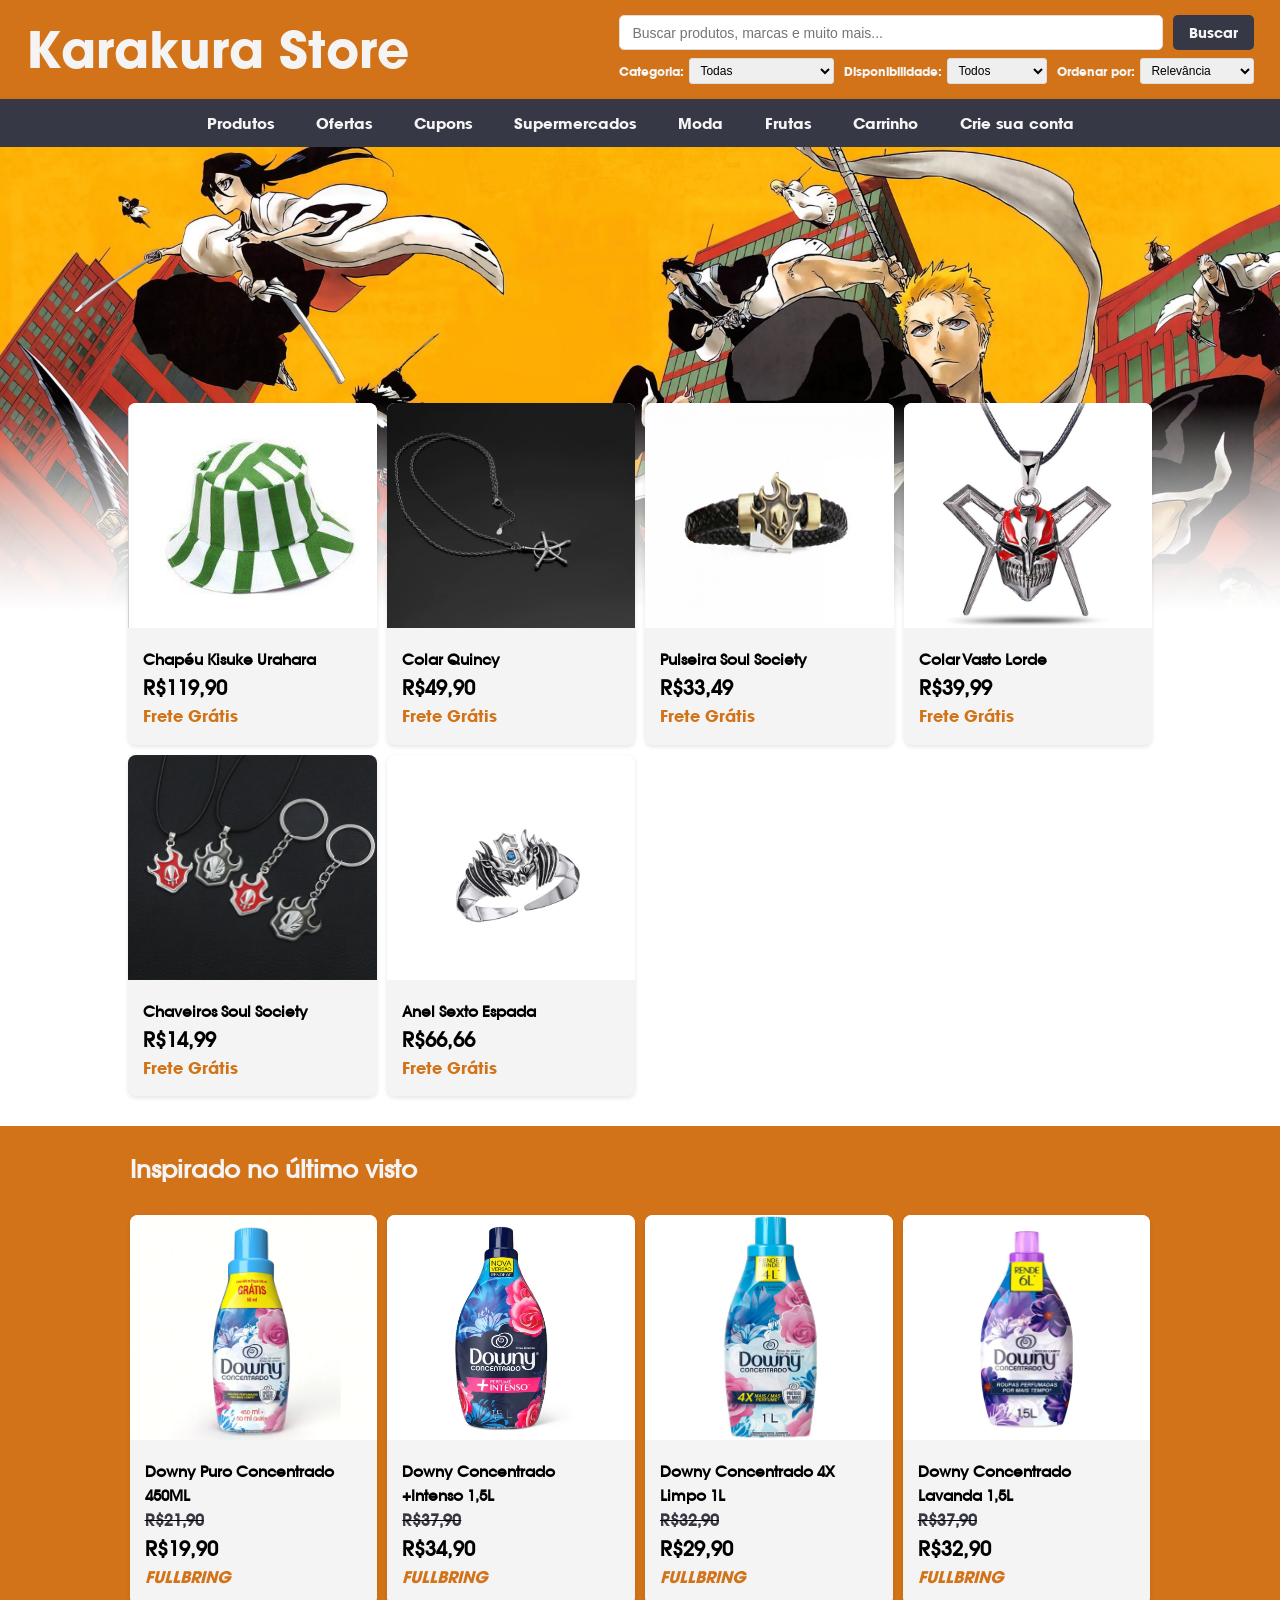
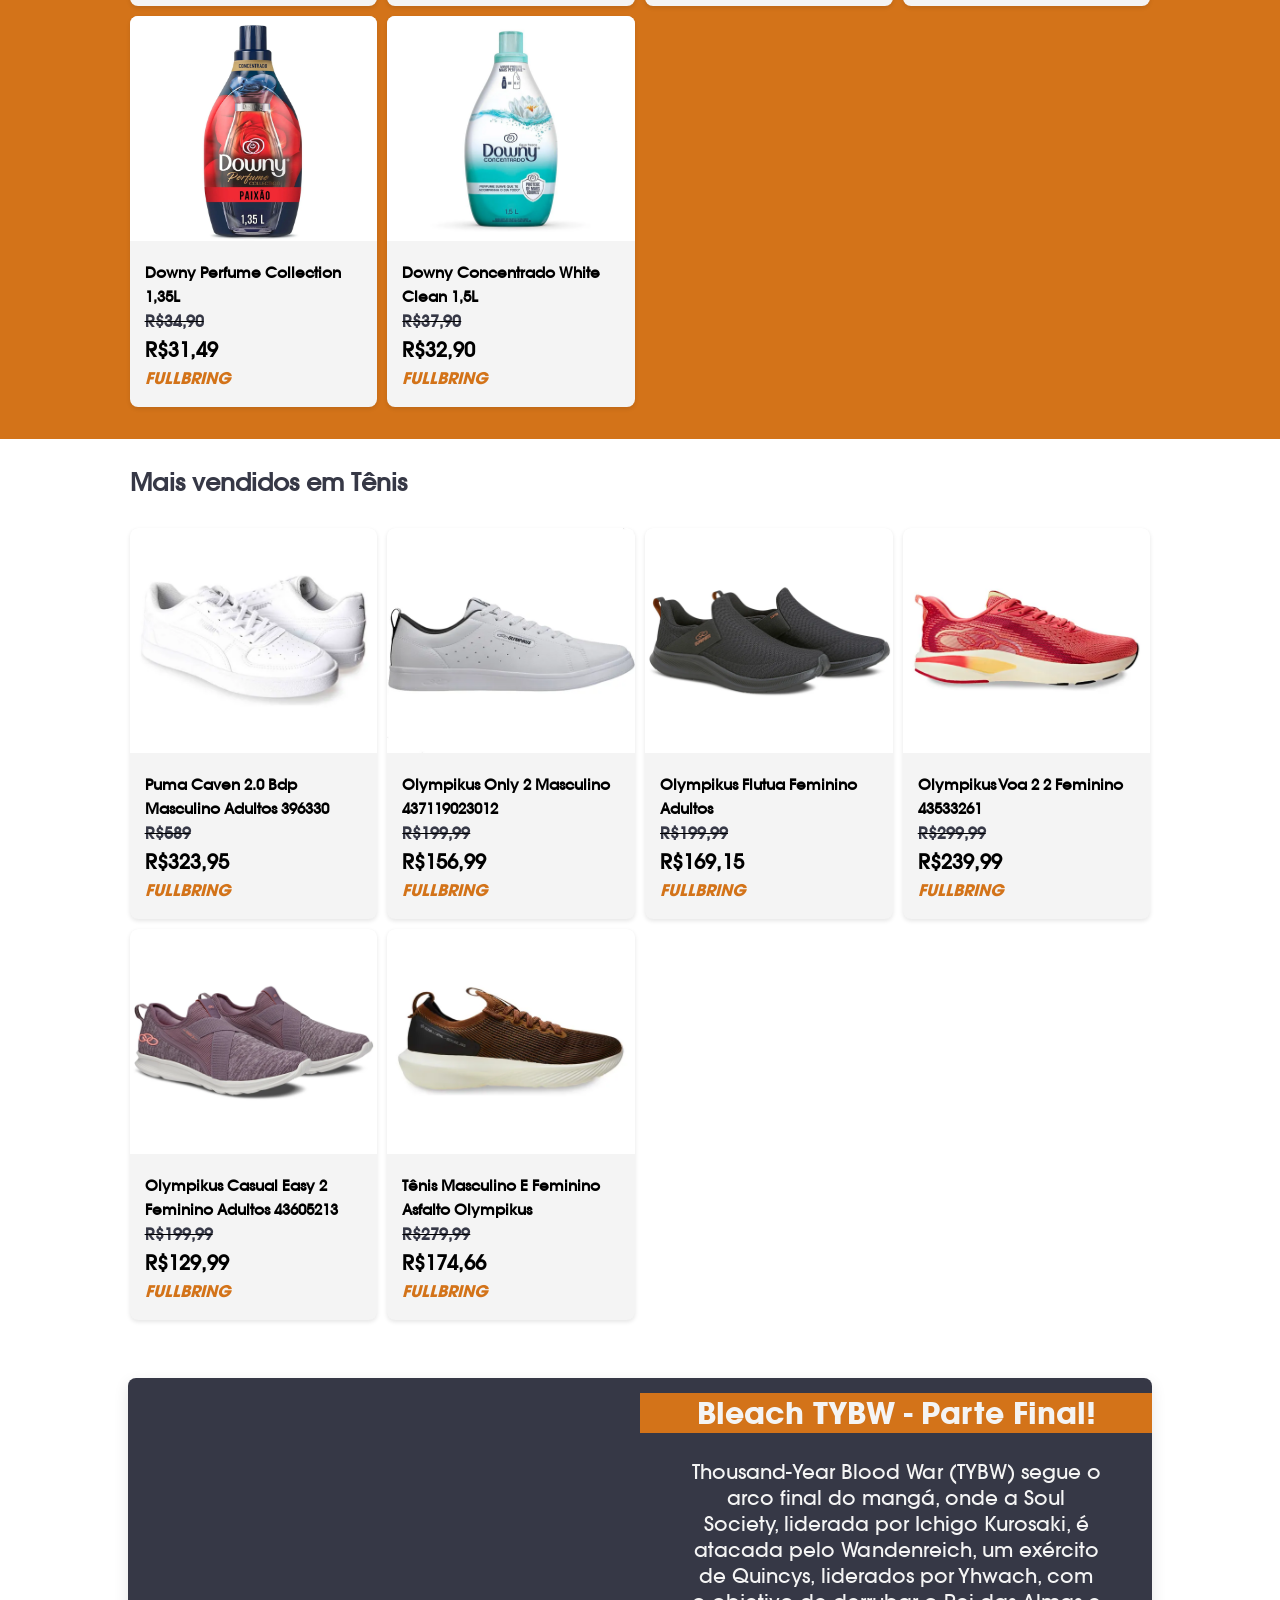
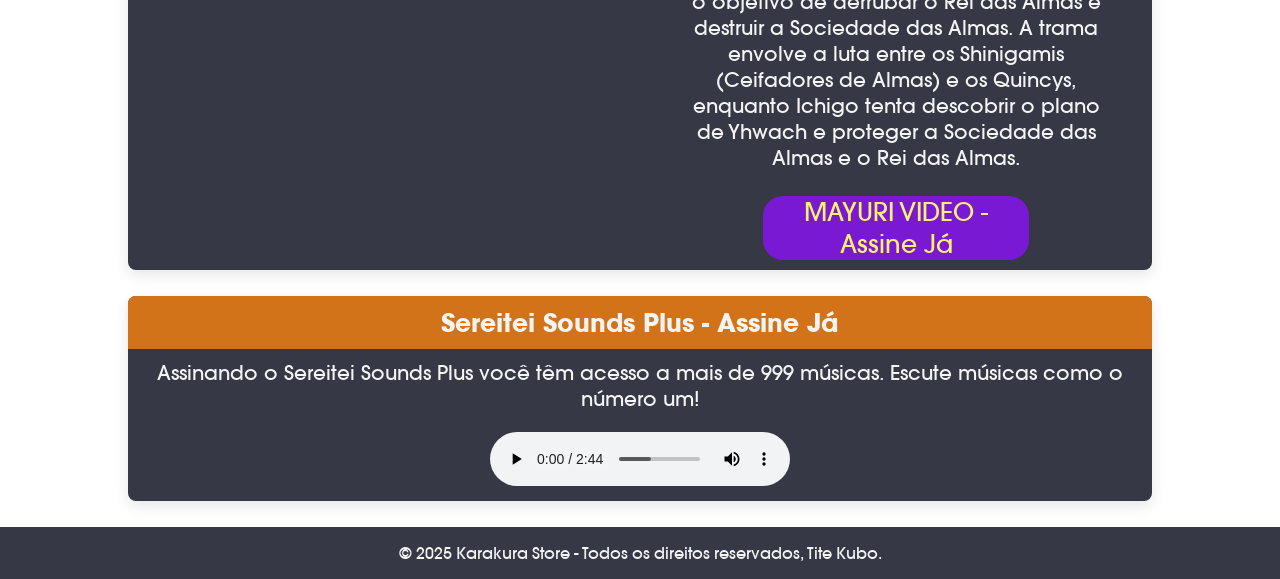
==== public/index.html @ 60619a32 "fix: alterando caminho de pastas Organizando pastas para facilitar versionamento na Vercel" ====
<!DOCTYPE html>
<html lang="en">

<head>
  <meta charset="UTF-8" />
  <meta name="viewport" content="width=device-width, initial-scale=1.0" />
  <link rel="stylesheet" type="text/css" href="style.css" />
  <title>Karakura Store</title>
</head>

<body>

  <div class="header">
    <h1 class="title">Karakura Store</h1>
    <div class="search-section">
      <form class="search-form">
        <input type="text" class="search-input" placeholder="Buscar produtos, marcas e muito mais..." />
        <button type="submit" class="search-button">Buscar</button>
      </form>
      <div class="filters">
        <div class="filter-group">
          <label for="category">Categoria:</label>
          <select id="category" class="filter-select">
            <option value="">Todas</option>
            <option value="vehicles">Veículos</option>
            <option value="supermarket">Supermercado</option>
            <option value="technology">Tecnologia</option>
            <option value="house">Casa e Móveis</option>
            <option value="homeappliances">Eletrodomésticos</option>
            <option value="sports">Esporte e Fitness</option>
            <option value="tools">Ferramentas</option>
            <option value="builds">Construção</option>
            <option value="commerces">Indústria e Comércio</option>
            <option value="petshops">Pet Shop</option>
            <option value="health">Saúde</option>
          </select>
        </div>
        <div class="filter-group">
          <label for="availability">Disponibilidade:</label>
          <select id="availability" class="filter-select">
            <option value="all">Todos</option>
            <option value="discount">Desconto</option>
            <option value="shipshipping">Frete Grátis</option>
          </select>
        </div>
        <div class="filter-group">
          <label for="sort">Ordenar por:</label>
          <select id="sort" class="filter-select">
            <option value="relevance">Relevância</option>
            <option value="title-asc">Título (A-Z)</option>
            <option value="title-desc">Título (Z-A)</option>
            <option value="newest">Mais Recentes</option>
          </select>
        </div>
      </div>
    </div>
  </div>

  <nav>
    <ul>
      <li><a href="./produtos.html">Produtos</a></li>
      <li><a href="#">Ofertas</a></li>
      <li><a href="#">Cupons</a></li>
      <li><a href="#">Supermercados</a></li>
      <li><a href="#">Moda</a></li>
      <li><a href="#">Frutas</a></li>
      <li><a href="./carrinho.html">Carrinho</a></li>
      <li><a href="./cadastro.html">Crie sua conta</a></li>
    </ul>
  </nav>

  <div class="banner">
    <img class="banner-image" src="../public/img/ban.jpeg" alt="banner" />
  </div>

  <main>
    <div class="limit1">
      <section class="prod-container cont-one">
        <a class="prod-link" href="./produto.html">
          <div class="prod">
            <img class="prod-image" src="../public/img/acs1.png" alt="produto" />
            <div class="prod-info">
              <p class="prod-name">Chapéu Kisuke Urahara</p>
              <p class="prod-price">R$119,90</p>
              <p class="prod-plus">Frete Grátis</p>
            </div>
          </div>
        </a>

        <div class="prod">
          <img class="prod-image" src="../public/img/acs2.png" alt="produto" />
          <div class="prod-info">
            <p class="prod-name">Colar Quincy</p>
            <p class="prod-price">R$49,90</p>
            <p class="prod-plus">Frete Grátis</p>
          </div>
        </div>

        <div class="prod">
          <img class="prod-image" src="../public/img/acs3.png" alt="produto" />
          <div class="prod-info">
            <p class="prod-name">Pulseira Soul Society</p>
            <p class="prod-price">R$33,49</p>
            <p class="prod-plus">Frete Grátis</p>
          </div>
        </div>

        <div class="prod">
          <img class="prod-image" src="../public/img/acs4.png" alt="produto" />
          <div class="prod-info">
            <p class="prod-name">Colar Vasto Lorde</p>
            <p class="prod-price">R$39,99</p>
            <p class="prod-plus">Frete Grátis</p>
          </div>
        </div>

        <div class="prod">
          <img class="prod-image" src="../public/img/acs5.png" alt="produto" />
          <div class="prod-info">
            <p class="prod-name">Chaveiros Soul Society</p>
            <p class="prod-price">R$14,99</p>
            <p class="prod-plus">Frete Grátis</p>
          </div>
        </div>

        <div class="prod">
          <img class="prod-image" src="../public/img/acs6.png" alt="produto" />
          <div class="prod-info">
            <p class="prod-name">Anel Sexto Espada</p>
            <p class="prod-price">R$66,66</p>
            <p class="prod-plus">Frete Grátis</p>
          </div>
        </div>
      </section>
    </div>

    <div class="limit2">
      <h2 class="subtit" style="margin-left: 10%; margin-top: 2%">
        Inspirado no último visto
      </h2>
      <section class="prod-container">
        <div class="prod">
          <img class="prod-image" src="../public/img/limp1.png" alt="produto" />
          <div class="prod-info">
            <p class="prod-name">Downy Puro Concentrado 450ML</p>
            <s>
              <p class="prod-price" style="font-size: 16px; color: #363846">
                R$21,90
              </p>
            </s>
            <p class="prod-price">R$19,90</p>
            <i>
              <p class="prod-plus">FULLBRING</p>
            </i>
          </div>
        </div>

        <div class="prod">
          <img class="prod-image" src="../public/img/limp2.png" alt="produto" />
          <div class="prod-info">
            <p class="prod-name">Downy Concentrado +Intenso 1,5L</p>
            <s>
              <p class="prod-price" style="font-size: 16px; color: #363846">
                R$37,90
              </p>
            </s>
            <p class="prod-price">R$34,90</p>
            <i>
              <p class="prod-plus">FULLBRING</p>
            </i>
          </div>
        </div>

        <div class="prod">
          <img class="prod-image" src="../public/img/limp3.png" alt="produto" />
          <div class="prod-info">
            <p class="prod-name">Downy Concentrado 4X Limpo 1L</p>
            <s>
              <p class="prod-price" style="font-size: 16px; color: #363846">
                R$32,90
              </p>
            </s>
            <p class="prod-price">R$29,90</p>
            <i>
              <p class="prod-plus">FULLBRING</p>
            </i>
          </div>
        </div>

        <div class="prod">
          <img class="prod-image" src="../public/img/limp4.png" alt="produto" />
          <div class="prod-info">
            <p class="prod-name">Downy Concentrado Lavanda 1,5L</p>
            <s>
              <p class="prod-price" style="font-size: 16px; color: #363846">
                R$37,90
              </p>
            </s>
            <p class="prod-price">R$32,90</p>
            <i>
              <p class="prod-plus">FULLBRING</p>
            </i>
          </div>
        </div>

        <div class="prod">
          <img class="prod-image" src="../public/img/limp5.png" alt="produto" />
          <div class="prod-info">
            <p class="prod-name">Downy Perfume Collection 1,35L</p>
            <s>
              <p class="prod-price" style="font-size: 16px; color: #363846">
                R$34,90
              </p>
            </s>
            <p class="prod-price">R$31,49</p>
            <i>
              <p class="prod-plus">FULLBRING</p>
            </i>
          </div>
        </div>

        <div class="prod">
          <img class="prod-image" src="../public/img/limp6.png" alt="produto" />
          <div class="prod-info">
            <p class="prod-name">Downy Concentrado White Clean 1,5L</p>
            <s>
              <p class="prod-price" style="font-size: 16px; color: #363846">
                R$37,90
              </p>
            </s>
            <p class="prod-price">R$32,90</p>
            <i>
              <p class="prod-plus">FULLBRING</p>
            </i>
          </div>
        </div>
      </section>
    </div>

    <div class="limit3">
      <h2 class="subtit" style="margin-left: 10%; margin-top: 2%; color: #363846">
        Mais vendidos em Tênis
      </h2>
      <section class="prod-container">
        <div class="prod">
          <img class="prod-image" src="../public/img/tenis1.png" alt="produto" style="object-fit: fill" />
          <div class="prod-info">
            <p class="prod-name">
              Puma Caven 2.0 Bdp Masculino Adultos 396330
            </p>
            <s>
              <p class="prod-price" style="font-size: 16px; color: #363846">
                R$589
              </p>
            </s>
            <p class="prod-price">R$323,95</p>
            <i>
              <p class="prod-plus">FULLBRING</p>
            </i>
          </div>
        </div>

        <div class="prod">
          <img class="prod-image" src="../public/img/tenis2.png" alt="produto" />
          <div class="prod-info">
            <p class="prod-name">Olympikus Only 2 Masculino 437119023012</p>
            <s>
              <p class="prod-price" style="font-size: 16px; color: #363846">
                R$199,99
              </p>
            </s>
            <p class="prod-price">R$156,99</p>
            <i>
              <p class="prod-plus">FULLBRING</p>
            </i>
          </div>
        </div>

        <div class="prod">
          <img class="prod-image" src="../public/img/tenis3.png" alt="produto" />
          <div class="prod-info">
            <p class="prod-name">Olympikus Flutua Feminino Adultos</p>
            <s>
              <p class="prod-price" style="font-size: 16px; color: #363846">
                R$199,99
              </p>
            </s>
            <p class="prod-price">R$169,15</p>
            <i>
              <p class="prod-plus">FULLBRING</p>
            </i>
          </div>
        </div>

        <div class="prod">
          <img class="prod-image" src="../public/img/tenis4.png" alt="produto" />
          <div class="prod-info">
            <p class="prod-name">Olympikus Voa 2 2 Feminino 43533261</p>
            <s>
              <p class="prod-price" style="font-size: 16px; color: #363846">
                R$299,99
              </p>
            </s>
            <p class="prod-price">R$239,99</p>
            <i>
              <p class="prod-plus">FULLBRING</p>
            </i>
          </div>
        </div>

        <div class="prod">
          <img class="prod-image" src="../public/img/tenis5.png" alt="produto" />
          <div class="prod-info">
            <p class="prod-name">
              Olympikus Casual Easy 2 Feminino Adultos 43605213
            </p>
            <s>
              <p class="prod-price" style="font-size: 16px; color: #363846">
                R$199,99
              </p>
            </s>
            <p class="prod-price">R$129,99</p>
            <i>
              <p class="prod-plus">FULLBRING</p>
            </i>
          </div>
        </div>

        <div class="prod">
          <img class="prod-image" src="../public/img/tenis6.png" alt="produto" />
          <div class="prod-info">
            <p class="prod-name">
              Tênis Masculino E Feminino Asfalto Olympikus
            </p>
            <s>
              <p class="prod-price" style="font-size: 16px; color: #363846">
                R$279,99
              </p>
            </s>
            <p class="prod-price">R$174,66</p>
            <i>
              <p class="prod-plus">FULLBRING</p>
            </i>
          </div>
        </div>
      </section>
    </div>

    <section class="ad-container">
      <iframe width="50%" height="435" src="https://www.youtube.com/embed/HL3eTEn0KXE?si=X6CCgb_nDaPmiu17"
        title="YouTube video player" frameborder="0"
        allow="accelerometer; autoplay; clipboard-write; encrypted-media; gyroscope; picture-in-picture; web-share"
        referrerpolicy="strict-origin-when-cross-origin" allowfullscreen></iframe>
      <div class="ad-text">
        <h2 class="ad-title">Bleach TYBW - Parte Final!</h2>
        <p class="ad-desc">
          Thousand-Year Blood War (TYBW) segue o arco final do mangá, onde a
          Soul Society, liderada por Ichigo Kurosaki, é atacada pelo
          Wandenreich, um exército de Quincys, liderados por Yhwach, com o
          objetivo de derrubar o Rei das Almas e destruir a Sociedade das
          Almas. A trama envolve a luta entre os Shinigamis (Ceifadores de
          Almas) e os Quincys, enquanto Ichigo tenta descobrir o plano de
          Yhwach e proteger a Sociedade das Almas e o Rei das Almas.
        </p>
        <p class="ad-button">MAYURI VIDEO - Assine Já</p>
      </div>
    </section>

    <section class="audio-container">
      <p class="audio-title">Sereitei Sounds Plus - Assine Já</p>
      <p class="audio-text">
        Assinando o Sereitei Sounds Plus você têm acesso a mais de 999
        músicas. Escute músicas como o número um!
      </p>
      <audio autoplay="autoplay" controls="controls">
        <source src="../public/sounds/numberone.mp3" type="audio/mp3" />
      </audio>
    </section>
  </main>

  <footer>
    <p>
      &copy; 2025 Karakura Store - Todos os direitos reservados, Tite Kubo.
    </p>
  </footer>
</body>

</html>
---- public/style.css ----
* {
  margin: 0;
  padding: 0;
  box-sizing: border-box;
}

@font-face {
  font-family: avantebold;
  src: url(../public/fonts/AvanteBold.ttf);
}

@font-face {
  font-family: avantemid;
  src: url(../public/fonts/AvanteMid.ttf);
}

body {
  background-color: #ffffff;
  font-family: avantemid;
  display: flex;
  flex-direction: column;
  min-height: 100vh;
}

.header {
  background-color: #d37319;
  color: #f4f4f4;
  box-shadow: 0 2px 4px rgba(0, 0, 0, 0.1);
  display: flex;
  justify-content: space-between;
  align-items: center;
  padding: 15px 2%;
  min-height: 80px;
}

.title {
  font-family: avantebold;
  font-size: 50px;
  font-weight: 400;
  margin: 0;
  align-self: center;
}

.subtit {
  color: #f4f4f4;
}

ul {
  font-family: avantebold;
  list-style-type: none;
  background-color: #363846;
  display: flex;
  justify-content: center;
  padding: 13px;
  box-shadow: 0 2px 5px rgba(0, 0, 0, 0.2);
}

li a {
  font-family: avantebold;
  color: #f4f4f4;
  text-align: center;
  padding: 14px 21px;
  text-decoration: none;
  font-weight: 100;
  font-size: 15px;
  transition: all 0.3s ease;
}

li a:hover {
  color: #d37319;
  transform: scale(1.05);
  background-color: #f4f4f4;
}

.search-section {
  font-family: avantebold;
  display: flex;
  flex-direction: column;
  align-items: flex-end;
  justify-content: center;
  max-width: 800px;
  gap: 8px;
}

.search-form {
  display: flex;
  gap: 10px;
  margin-bottom: 0;
  width: 100%;
  max-width: 650px;
}

.search-input {
  flex: 1;
  padding: 8px 12px;
  border: 1px solid #ddd;
  border-radius: 5px;
  font-size: 14px;
}

.search-button {
  font-family: avantebold;
  background-color: #363846;
  color: #f4f4f4;
  border: none;
  padding: 8px 16px;
  font-size: 14px;
  border-radius: 5px;
  cursor: pointer;
  white-space: nowrap;
  transition: all 0.3s ease;
}

.search-button:hover {
  background-color: #f4f4f4;
  color: #d37319;
  transform: scale(1);
}

.filters {
  display: flex;
  gap: 10px;
  flex-wrap: wrap;
  justify-content: flex-end;
}

.filter-group {
  display: flex;
  align-items: center;
  gap: 5px;
}

.filter-group label {
  font-size: 12px;
  color: #f4f4f4;
  white-space: nowrap;
}

.filter-select {
  padding: 4px 6px;
  border: 1px solid #ddd;
  border-radius: 3px;
  font-size: 12px;
  min-width: 100px;
}

.banner {
  height: 0;
}

.banner-image {
  width: 100%;
  height: 600px;
  object-fit: cover;
}

.limit1 {
  position: relative;
  background-image: linear-gradient(rgb(0, 0, 0, 0) 0%, rgb(255, 255, 255) 50%);
}

.prod-container {
  width: 100%;
  margin: 30px auto;
  display: grid;
  grid-template-columns: repeat(auto-fill, minmax(210px, 1fr));
  padding-left: 10%;
  padding-right: 10%;
  gap: 10px;
  align-items: right;
  position: relative;
}

.cont-one{
  margin-top: 20%; 
  background-image: linear-gradient(rgb(0, 0, 0, 0) 0%, rgb(255, 255, 255) 30%);
}

.prod {
  border-radius: 8px;
  overflow: hidden;
  transition: transform 0.3s ease;
  background-color: #f4f4f4;
  box-shadow: 0 2px 4px rgba(0, 0, 0, 0.1);
}

.prod-link {
  text-decoration: none; 
  color: #000000;
}

.prod:hover {
  transform: translateY(-5px);
  box-shadow: 0 5px 15px rgba(0, 0, 0, 0.1);
}

.prod-image {
  width: 100%;
  height: 225px;
  object-fit: fill;
}

.prod-info {
  padding: 15px;
  line-height: 1.6;
}

.prod-name {
  font-family: avantemid;
  font-size: 15px;
  font-weight: bold;
}

.prod-price {
  font-family: avantemid;
  font-size: 20px;
  font-weight: bold;
}

.prod-plus {
  color: #d37319;
  font-family: avantebold;
}

.limit2 {
  background-color: #d37319;
  padding: 2px;
}

.limit3 {
  padding: 2px;
}

.ad-container {
  background-color: #363846;
  margin: 2% 10%;
  display: flex;
  border-radius: 8px;
  box-shadow: 0 5px 15px rgba(0, 0, 0, 0.1);
}

iframe {
  border-radius: 8px;
}

.ad-text {
  flex-direction: row;
  width: 50%;
  text-align: center;
}

.ad-title {
  font-family: avantebold;
  font-size: 30px;
  color: #f4f4f4;
  background-color: #d37319;
  margin-top: 3%;
}

.ad-desc {
  font-family: avantemid;
  font-size: 20px;
  color: #f4f4f4;
  margin: 5% 10%;
}

.ad-button {
  font-family: avantemid;
  font-size: 25px;
  color: #fff170;
  background-color: #7919d3;
  margin: 2% 24% 2% 24%;
  border-radius: 20px;
  transition: all 0.3s ease;
}

.ad-button:hover {
  font-family: avantebold;
  background-color: #fff170;
  color: #7919d3;
  box-shadow: 0 5px 15px rgba(0, 0, 0, 0.1);
  transform: scale(1);
  cursor: pointer;
}

.audio-container {
  background-color: #363846;
  margin: 2% 10%;
  border-radius: 8px;
  box-shadow: 0 5px 15px rgba(0, 0, 0, 0.1);
  text-align: center;
}

audio {
  color: #d37319;
  margin: 1% 0;
}

.audio-title {
  font-family: avantebold;
  font-size: 25px;
  color: #f4f4f4;
  background-color: #d37319;
  transition: all 0.3s ease;
  padding: 1%;
  border-top-left-radius: 8px;
  border-top-right-radius: 8px;
}

.audio-text {
  font-family: avantemid;
  font-size: 20px;
  color: #f4f4f4;
  margin: 1% 0;
}

footer {
  background-color: #363846;
  color: #f4f4f4;
  text-align: center;
  font-family: avantemid;
  padding: 15px 0;
  width: 100%;
  margin-top: auto;
}
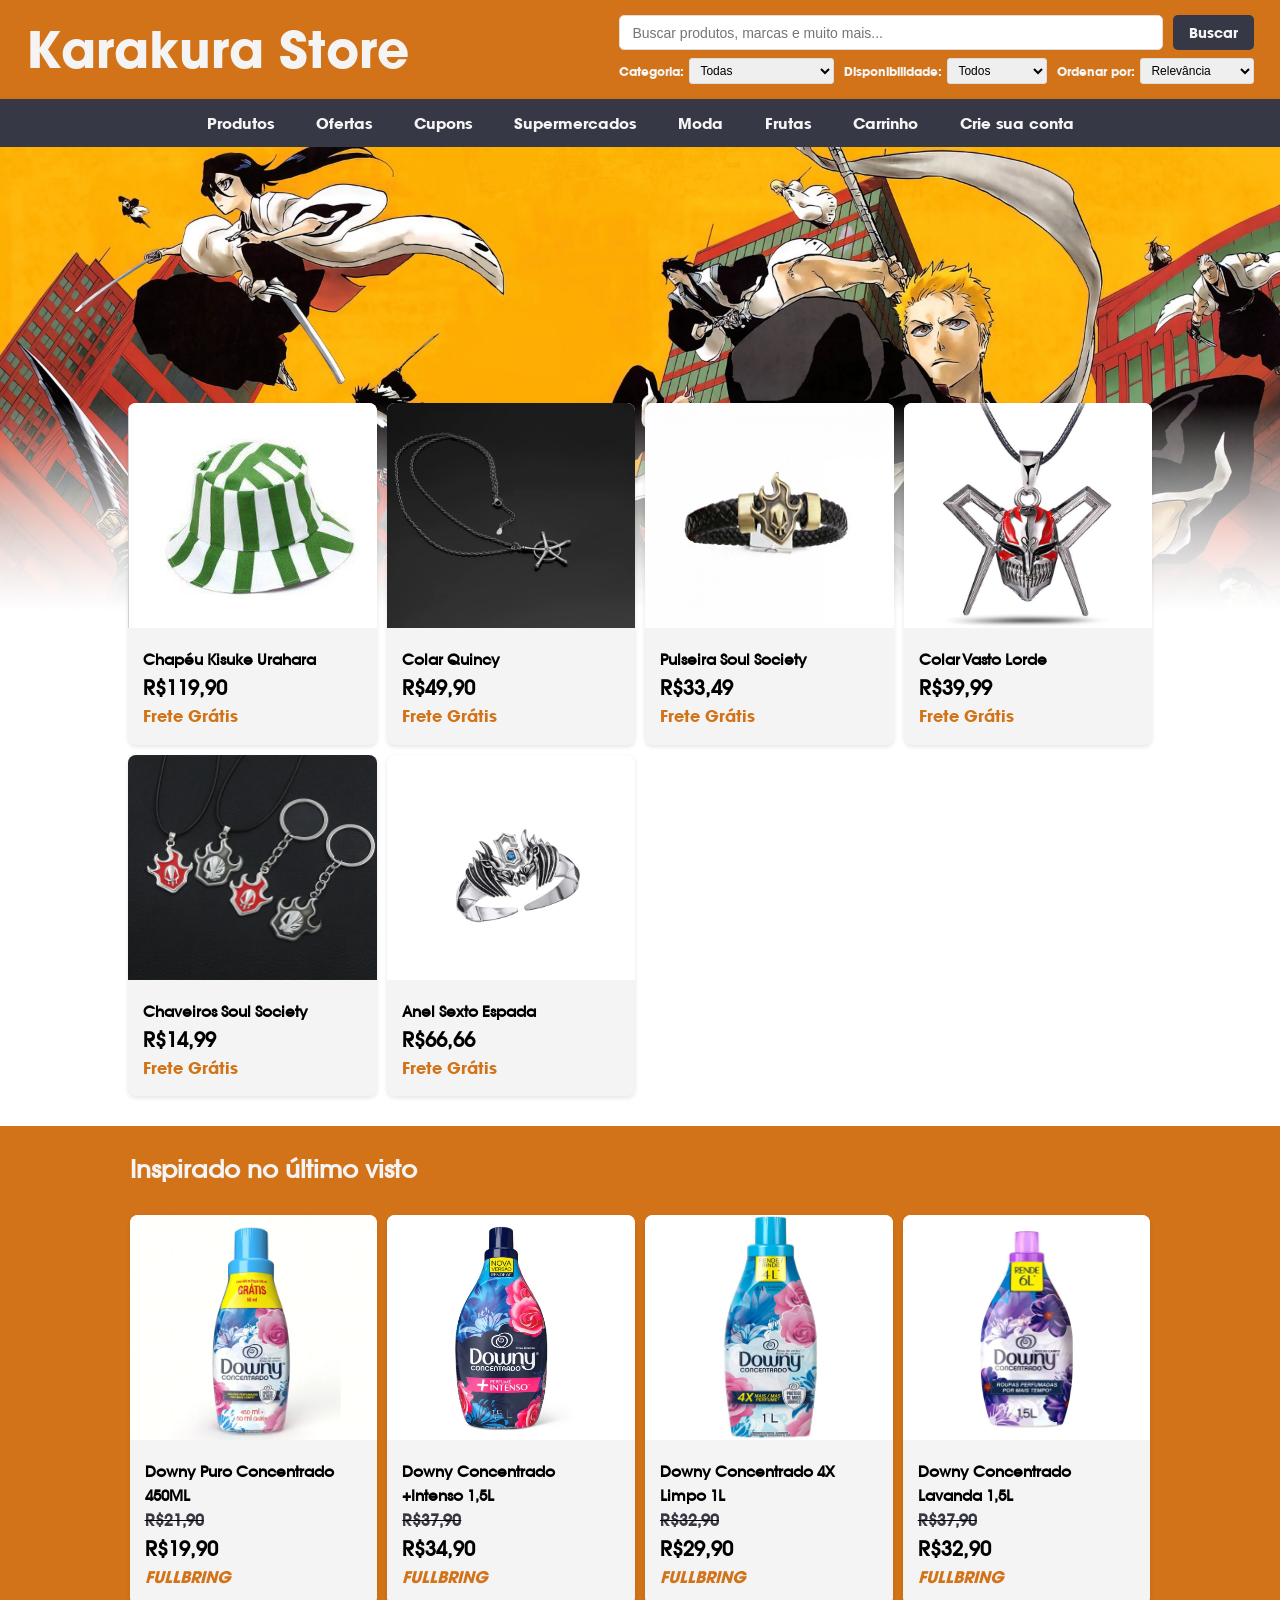
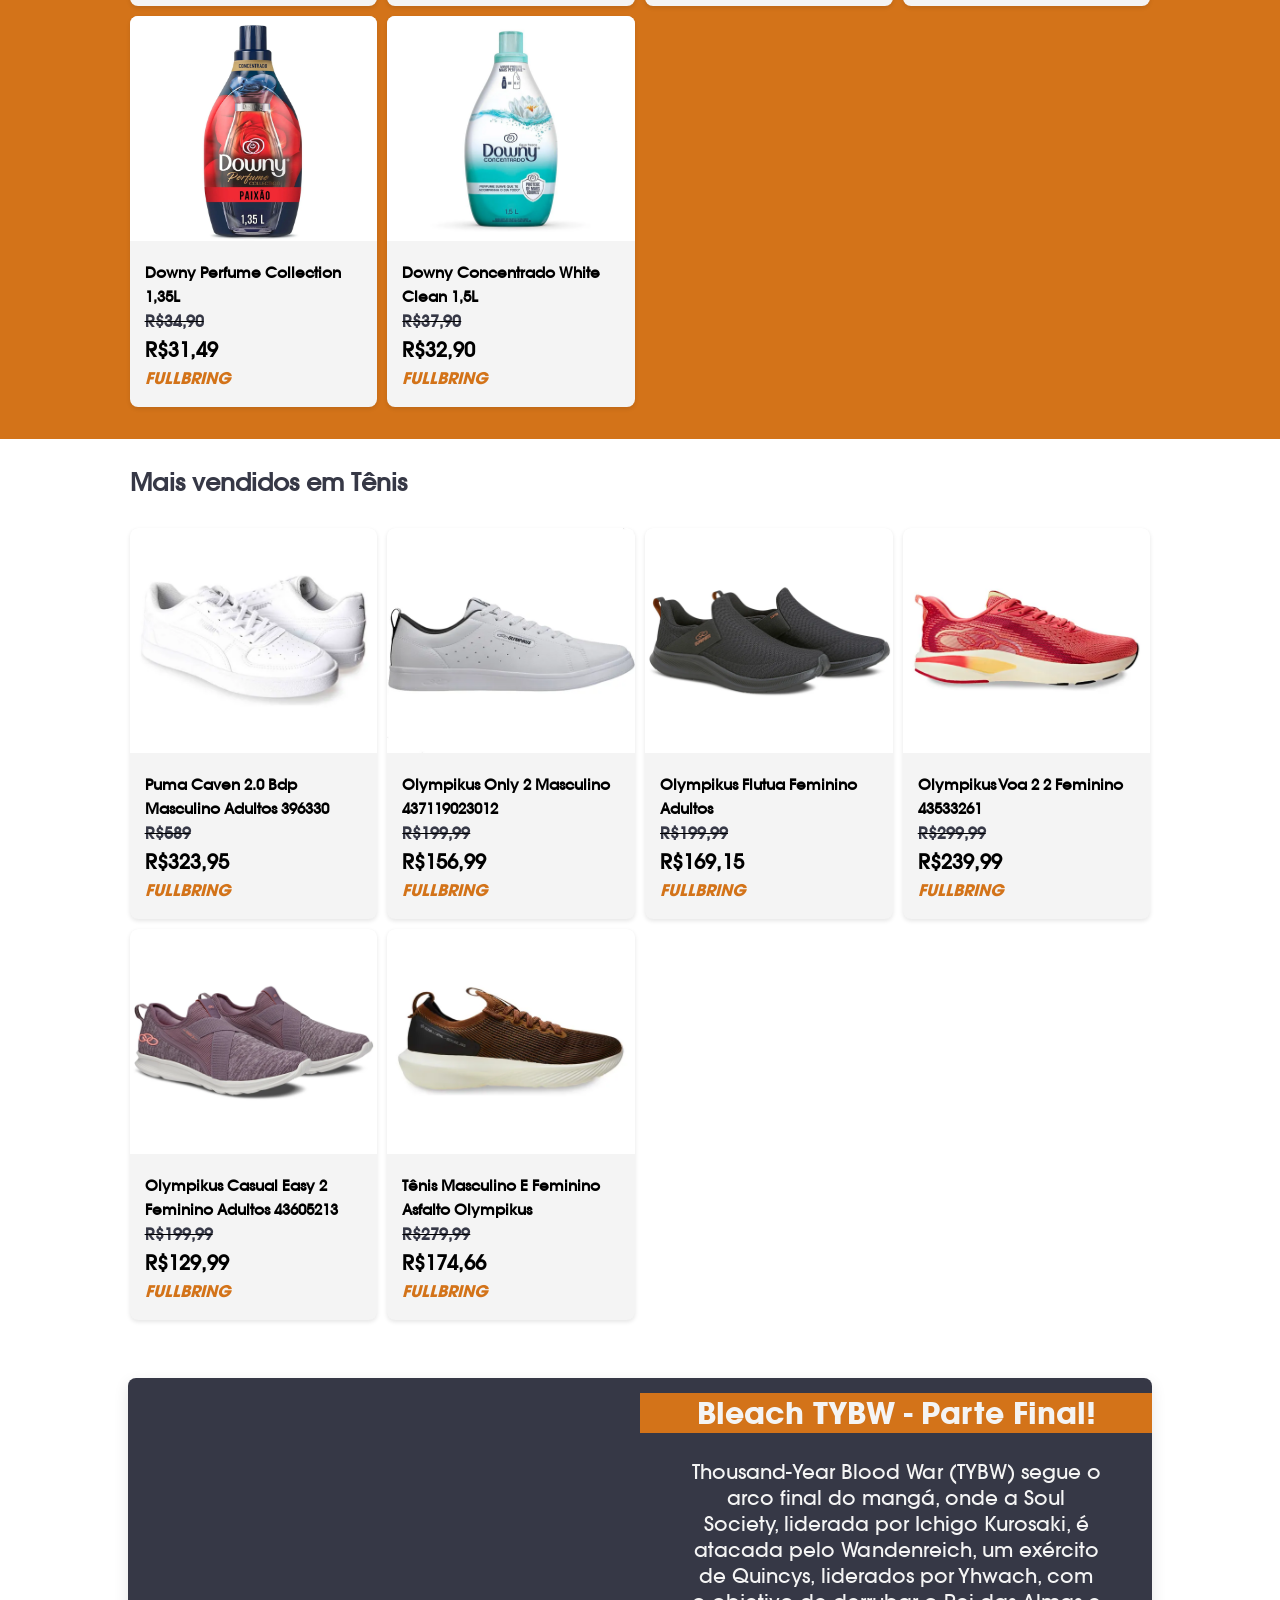
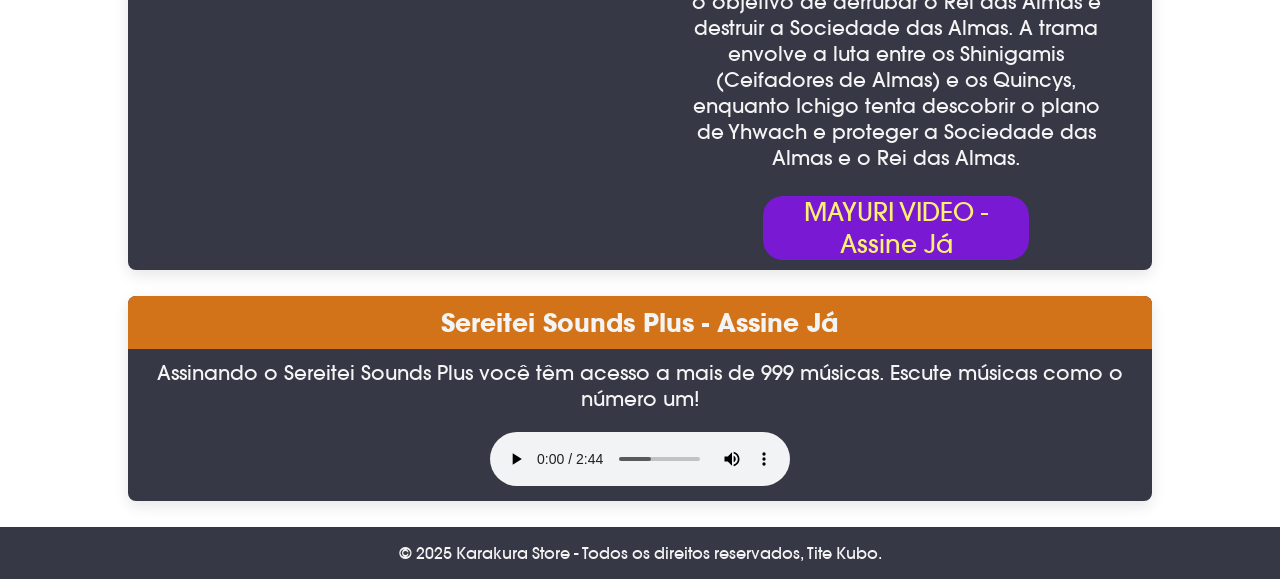
==== commit 669e9343: "fix: alterando caminho de arquivos" ====
--- a/public/index.html
+++ b/public/index.html
@@ -70,7 +70,7 @@
   </nav>
 
   <div class="banner">
-    <img class="banner-image" src="../public/img/ban.jpeg" alt="banner" />
+    <img class="banner-image" src="./img/ban.jpeg" alt="banner" />
   </div>
 
   <main>
@@ -78,7 +78,7 @@
       <section class="prod-container cont-one">
         <a class="prod-link" href="./produto.html">
           <div class="prod">
-            <img class="prod-image" src="../public/img/acs1.png" alt="produto" />
+            <img class="prod-image" src="./img/acs1.png" alt="produto" />
             <div class="prod-info">
               <p class="prod-name">Chapéu Kisuke Urahara</p>
               <p class="prod-price">R$119,90</p>
@@ -88,7 +88,7 @@
         </a>
 
         <div class="prod">
-          <img class="prod-image" src="../public/img/acs2.png" alt="produto" />
+          <img class="prod-image" src="./img/acs2.png" alt="produto" />
           <div class="prod-info">
             <p class="prod-name">Colar Quincy</p>
             <p class="prod-price">R$49,90</p>
@@ -97,7 +97,7 @@
         </div>
 
         <div class="prod">
-          <img class="prod-image" src="../public/img/acs3.png" alt="produto" />
+          <img class="prod-image" src="./img/acs3.png" alt="produto" />
           <div class="prod-info">
             <p class="prod-name">Pulseira Soul Society</p>
             <p class="prod-price">R$33,49</p>
@@ -106,7 +106,7 @@
         </div>
 
         <div class="prod">
-          <img class="prod-image" src="../public/img/acs4.png" alt="produto" />
+          <img class="prod-image" src="./img/acs4.png" alt="produto" />
           <div class="prod-info">
             <p class="prod-name">Colar Vasto Lorde</p>
             <p class="prod-price">R$39,99</p>
@@ -115,7 +115,7 @@
         </div>
 
         <div class="prod">
-          <img class="prod-image" src="../public/img/acs5.png" alt="produto" />
+          <img class="prod-image" src="./img/acs5.png" alt="produto" />
           <div class="prod-info">
             <p class="prod-name">Chaveiros Soul Society</p>
             <p class="prod-price">R$14,99</p>
@@ -124,7 +124,7 @@
         </div>
 
         <div class="prod">
-          <img class="prod-image" src="../public/img/acs6.png" alt="produto" />
+          <img class="prod-image" src="./img/acs6.png" alt="produto" />
           <div class="prod-info">
             <p class="prod-name">Anel Sexto Espada</p>
             <p class="prod-price">R$66,66</p>
@@ -140,7 +140,7 @@
       </h2>
       <section class="prod-container">
         <div class="prod">
-          <img class="prod-image" src="../public/img/limp1.png" alt="produto" />
+          <img class="prod-image" src="./img/limp1.png" alt="produto" />
           <div class="prod-info">
             <p class="prod-name">Downy Puro Concentrado 450ML</p>
             <s>
@@ -156,7 +156,7 @@
         </div>
 
         <div class="prod">
-          <img class="prod-image" src="../public/img/limp2.png" alt="produto" />
+          <img class="prod-image" src="./img/limp2.png" alt="produto" />
           <div class="prod-info">
             <p class="prod-name">Downy Concentrado +Intenso 1,5L</p>
             <s>
@@ -172,7 +172,7 @@
         </div>
 
         <div class="prod">
-          <img class="prod-image" src="../public/img/limp3.png" alt="produto" />
+          <img class="prod-image" src="./img/limp3.png" alt="produto" />
           <div class="prod-info">
             <p class="prod-name">Downy Concentrado 4X Limpo 1L</p>
             <s>
@@ -188,7 +188,7 @@
         </div>
 
         <div class="prod">
-          <img class="prod-image" src="../public/img/limp4.png" alt="produto" />
+          <img class="prod-image" src="./img/limp4.png" alt="produto" />
           <div class="prod-info">
             <p class="prod-name">Downy Concentrado Lavanda 1,5L</p>
             <s>
@@ -204,7 +204,7 @@
         </div>
 
         <div class="prod">
-          <img class="prod-image" src="../public/img/limp5.png" alt="produto" />
+          <img class="prod-image" src="./img/limp5.png" alt="produto" />
           <div class="prod-info">
             <p class="prod-name">Downy Perfume Collection 1,35L</p>
             <s>
@@ -220,7 +220,7 @@
         </div>
 
         <div class="prod">
-          <img class="prod-image" src="../public/img/limp6.png" alt="produto" />
+          <img class="prod-image" src="./img/limp6.png" alt="produto" />
           <div class="prod-info">
             <p class="prod-name">Downy Concentrado White Clean 1,5L</p>
             <s>
@@ -243,7 +243,7 @@
       </h2>
       <section class="prod-container">
         <div class="prod">
-          <img class="prod-image" src="../public/img/tenis1.png" alt="produto" style="object-fit: fill" />
+          <img class="prod-image" src="./img/tenis1.png" alt="produto" style="object-fit: fill" />
           <div class="prod-info">
             <p class="prod-name">
               Puma Caven 2.0 Bdp Masculino Adultos 396330
@@ -261,7 +261,7 @@
         </div>
 
         <div class="prod">
-          <img class="prod-image" src="../public/img/tenis2.png" alt="produto" />
+          <img class="prod-image" src="./img/tenis2.png" alt="produto" />
           <div class="prod-info">
             <p class="prod-name">Olympikus Only 2 Masculino 437119023012</p>
             <s>
@@ -277,7 +277,7 @@
         </div>
 
         <div class="prod">
-          <img class="prod-image" src="../public/img/tenis3.png" alt="produto" />
+          <img class="prod-image" src="./img/tenis3.png" alt="produto" />
           <div class="prod-info">
             <p class="prod-name">Olympikus Flutua Feminino Adultos</p>
             <s>
@@ -293,7 +293,7 @@
         </div>
 
         <div class="prod">
-          <img class="prod-image" src="../public/img/tenis4.png" alt="produto" />
+          <img class="prod-image" src="./img/tenis4.png" alt="produto" />
           <div class="prod-info">
             <p class="prod-name">Olympikus Voa 2 2 Feminino 43533261</p>
             <s>
@@ -309,7 +309,7 @@
         </div>
 
         <div class="prod">
-          <img class="prod-image" src="../public/img/tenis5.png" alt="produto" />
+          <img class="prod-image" src="./img/tenis5.png" alt="produto" />
           <div class="prod-info">
             <p class="prod-name">
               Olympikus Casual Easy 2 Feminino Adultos 43605213
@@ -327,7 +327,7 @@
         </div>
 
         <div class="prod">
-          <img class="prod-image" src="../public/img/tenis6.png" alt="produto" />
+          <img class="prod-image" src="./img/tenis6.png" alt="produto" />
           <div class="prod-info">
             <p class="prod-name">
               Tênis Masculino E Feminino Asfalto Olympikus
@@ -373,7 +373,7 @@
         músicas. Escute músicas como o número um!
       </p>
       <audio autoplay="autoplay" controls="controls">
-        <source src="../public/sounds/numberone.mp3" type="audio/mp3" />
+        <source src="sounds/numberone.mp3" type="audio/mp3" />
       </audio>
     </section>
   </main>
--- a/public/style.css
+++ b/public/style.css
@@ -6,12 +6,12 @@
 
 @font-face {
   font-family: avantebold;
-  src: url(../public/fonts/AvanteBold.ttf);
+  src: url(./fonts/AvanteBold.ttf);
 }
 
 @font-face {
   font-family: avantemid;
-  src: url(../public/fonts/AvanteMid.ttf);
+  src: url(./fonts/AvanteMid.ttf);
 }
 
 body {
